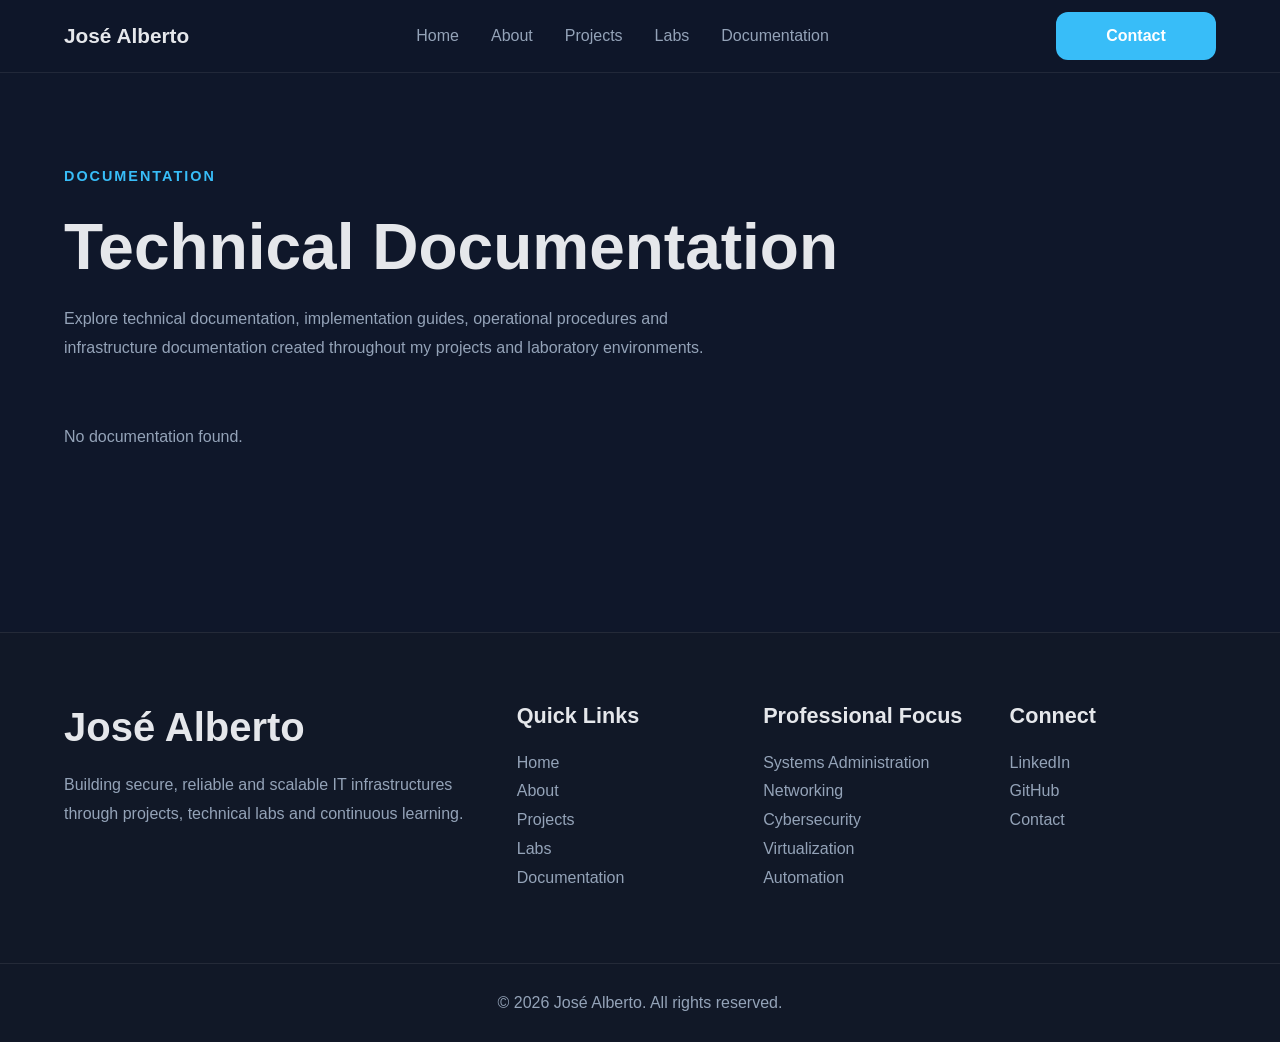
==== documentation.html @ 15f62d43 "Actualizações recentes" ====
<!DOCTYPE html>
<html lang="pt">

<head>

    <meta charset="UTF-8">

    <meta
        name="viewport"
        content="width=device-width, initial-scale=1.0">

    <meta
        name="description"
        content="Technical documentation created by José Alberto covering Systems Administration, Networking, Infrastructure, Linux and Cybersecurity.">

    <meta
        name="author"
        content="José Alberto">

    <meta
        name="theme-color"
        content="#0f172a">

    <title>
        Documentation | José Alberto
    </title>

    <link
        rel="stylesheet"
        href="assets/css/style.css">

</head>


<body>


<header class="navbar">

    <div class="container">

        <a
            href="index.html"
            class="logo">

            José Alberto

        </a>


        <nav>

            <ul class="nav-links">

                <li>
                    <a href="index.html">
                        Home
                    </a>
                </li>

                <li>
                    <a href="about.html">
                        About
                    </a>
                </li>

                <li>
                    <a href="projects.html">
                        Projects
                    </a>
                </li>

                <li>
                    <a href="labs.html">
                        Labs
                    </a>
                </li>

                <li>
                    <a
                        href="documentation.html"
                        class="active">

                        Documentation

                    </a>
                </li>

            </ul>

        </nav>


        <a
            href="#footer"
            class="btn-primary">

            Contact

        </a>

    </div>

</header>



<main>


    <section class="projects-page">

        <div class="container">


            <span class="section-tag">

                Documentation

            </span>


            <h1 class="section-title">

                Technical Documentation

            </h1>


            <p class="section-description">

                Explore technical documentation, implementation guides,
                operational procedures and infrastructure documentation
                created throughout my projects and laboratory environments.

            </p>


            <div
                id="documentation-container"
                class="projects-grid">

            </div>


        </div>

    </section>


</main>



<footer
    id="footer"
    class="footer">


    <div class="container footer-grid">


        <div class="footer-brand">

            <h2>
                José Alberto
            </h2>


            <p>

                Building secure, reliable and scalable IT infrastructures
                through projects, technical labs and continuous learning.

            </p>

        </div>



        <div>

            <h3>
                Quick Links
            </h3>


            <ul>

                <li>
                    <a href="index.html">
                        Home
                    </a>
                </li>

                <li>
                    <a href="about.html">
                        About
                    </a>
                </li>

                <li>
                    <a href="projects.html">
                        Projects
                    </a>
                </li>

                <li>
                    <a href="labs.html">
                        Labs
                    </a>
                </li>

                <li>
                    <a href="documentation.html">
                        Documentation
                    </a>
                </li>

            </ul>

        </div>



        <div>

            <h3>
                Professional Focus
            </h3>


            <ul>

                <li>
                    Systems Administration
                </li>

                <li>
                    Networking
                </li>

                <li>
                    Cybersecurity
                </li>

                <li>
                    Virtualization
                </li>

                <li>
                    Automation
                </li>

            </ul>

        </div>



        <div>

            <h3>
                Connect
            </h3>


            <ul>

                <li>
                    <a href="#">
                        LinkedIn
                    </a>
                </li>

                <li>
                    <a href="#">
                        GitHub
                    </a>
                </li>

                <li>
                    <a href="contact.html">
                        Contact
                    </a>
                </li>

            </ul>

        </div>


    </div>



    <div class="footer-bottom">

        <p>

            © 2026 José Alberto.
            All rights reserved.

        </p>

    </div>


</footer>



<button
    id="backToTop"
    class="back-to-top"
    aria-label="Back to top">

    ↑

</button>



<script src="assets/js/utils.js"></script>

<script src="assets/js/navbar.js"></script>

<script src="assets/js/scroll.js"></script>

<script src="assets/js/animations.js"></script>

<script src="assets/js/counter.js"></script>

<script src="assets/js/api.js"></script>

<script src="assets/js/ui.js"></script>

<script src="assets/js/documentation.js"></script>

<script src="assets/js/main.js"></script>


</body>

</html>
---- assets/css/style.css ----
@import url("variables.css");
@import url("base.css");
@import url("navbar.css");
@import url("hero.css");
@import url("cards.css");
@import url("buttons.css");
@import url("footer.css");
@import url("responsive.css");
@import url("details.css");
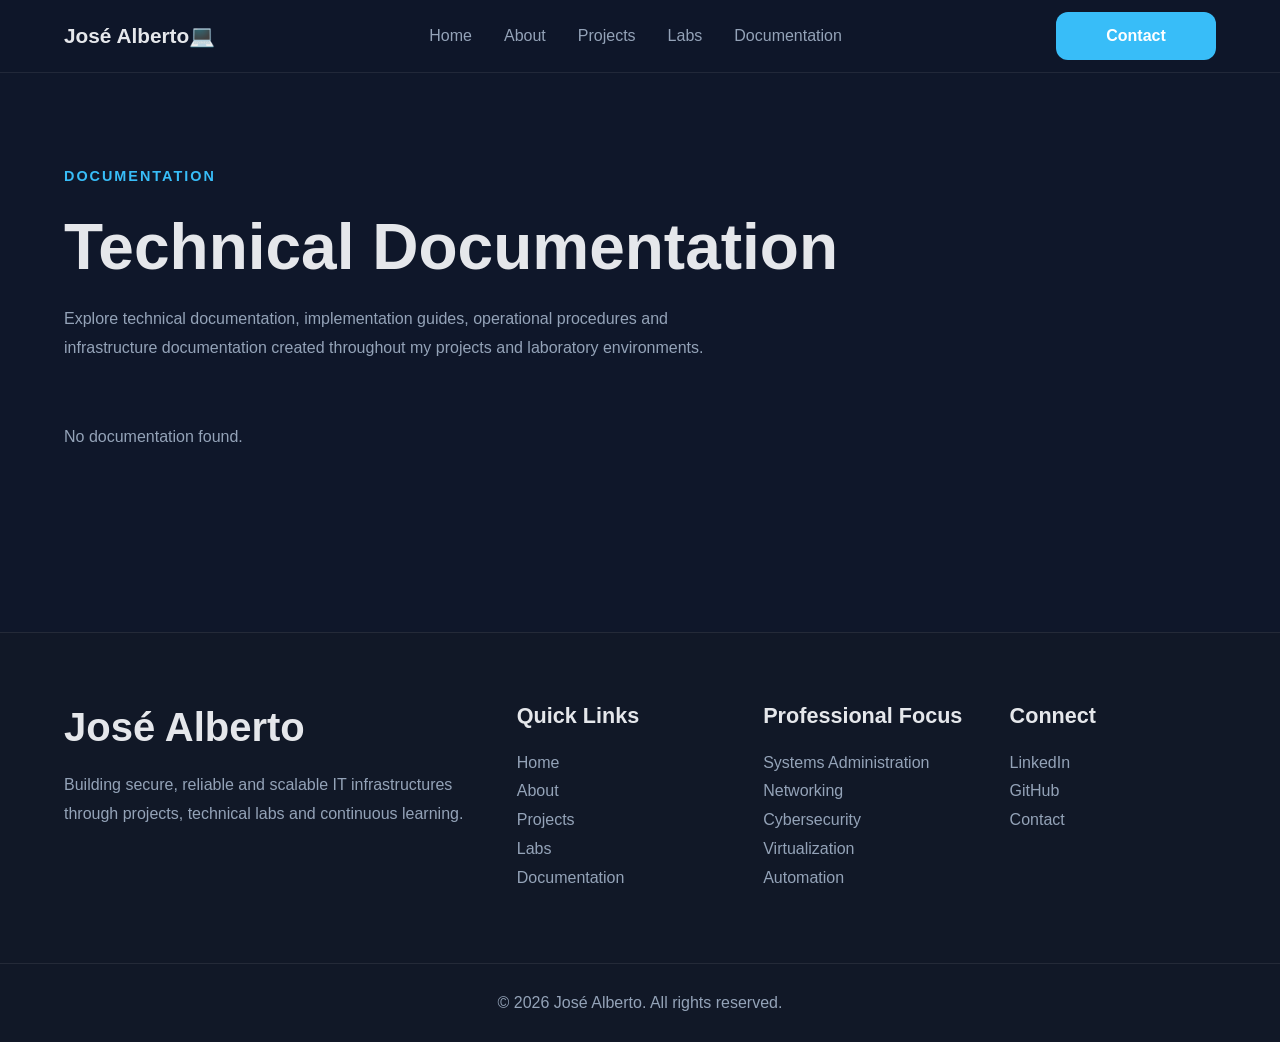
==== commit 92808a94: "Actualização dos campos documentation, certification, about e contact" ====
--- a/documentation.html
+++ b/documentation.html
@@ -43,7 +43,7 @@
             href="index.html"
             class="logo">
 
-            José Alberto
+            José Alberto💻
 
         </a>
 
@@ -152,159 +152,106 @@
 
 
 
-<footer
-    id="footer"
-    class="footer">
-
+<footer id="footer" class="footer">
 
     <div class="container footer-grid">
 
-
         <div class="footer-brand">
 
-            <h2>
-                José Alberto
-            </h2>
-
+            <h2>José Alberto</h2>
 
             <p>
-
                 Building secure, reliable and scalable IT infrastructures
                 through projects, technical labs and continuous learning.
-
             </p>
 
         </div>
 
-
-
         <div>
 
-            <h3>
-                Quick Links
-            </h3>
-
+            <h3>Quick Links</h3>
 
             <ul>
 
-                <li>
-                    <a href="index.html">
-                        Home
-                    </a>
-                </li>
-
-                <li>
-                    <a href="about.html">
-                        About
-                    </a>
-                </li>
-
-                <li>
-                    <a href="projects.html">
-                        Projects
-                    </a>
-                </li>
-
-                <li>
-                    <a href="labs.html">
-                        Labs
-                    </a>
-                </li>
-
-                <li>
-                    <a href="documentation.html">
-                        Documentation
-                    </a>
-                </li>
-
-            </ul>
-
-        </div>
-
-
+                <li><a href="index.html">Home</a></li>
+
+                <li><a href="about.html">About</a></li>
+
+                <li><a href="projects.html">Projects</a></li>
+
+                <li><a href="labs.html">Labs</a></li>
+
+                <li><a href="documentation.html">Documentation</a></li>
+
+            </ul>
+
+        </div>
 
         <div>
 
-            <h3>
-                Professional Focus
-            </h3>
-
+            <h3>Professional Focus</h3>
 
             <ul>
 
-                <li>
-                    Systems Administration
-                </li>
-
-                <li>
-                    Networking
-                </li>
-
-                <li>
-                    Cybersecurity
-                </li>
-
-                <li>
-                    Virtualization
-                </li>
-
-                <li>
-                    Automation
-                </li>
-
-            </ul>
-
-        </div>
-
-
+                <li>Systems Administration</li>
+
+                <li>Networking</li>
+
+                <li>Cybersecurity</li>
+
+                <li>Virtualization</li>
+
+                <li>Automation</li>
+
+            </ul>
+
+        </div>
 
         <div>
 
-            <h3>
-                Connect
-            </h3>
-
+            <h3>Connect</h3>
 
             <ul>
 
                 <li>
-                    <a href="#">
-                        LinkedIn
-                    </a>
-                </li>
-
-                <li>
-                    <a href="#">
-                        GitHub
-                    </a>
-                </li>
-
-                <li>
-                    <a href="contact.html">
-                        Contact
-                    </a>
-                </li>
-
-            </ul>
-
-        </div>
-
+                    <a
+                    href="https://www.linkedin.com/in/jos%C3%A9-alberto%F0%9F%92%BB-096855241/"
+                    target="_blank"
+                    rel="noopener noreferrer">
+
+                    LinkedIn
+
+                    </a>
+               </li>
+
+                <li>
+                    <a
+                    href="https://github.com/ABNEURY"
+                    target="_blank"
+                    rel="noopener noreferrer">
+
+                    GitHub
+
+                    </a>
+                </li>
+
+                <li>
+                    <a href="contact.html">Contact</a>
+                </li>
+
+            </ul>
+
+        </div>
 
     </div>
 
-
-
     <div class="footer-bottom">
 
         <p>
-
-            © 2026 José Alberto.
-            All rights reserved.
-
+            © 2026 José Alberto. All rights reserved.
         </p>
 
     </div>
-
 
 </footer>
 
